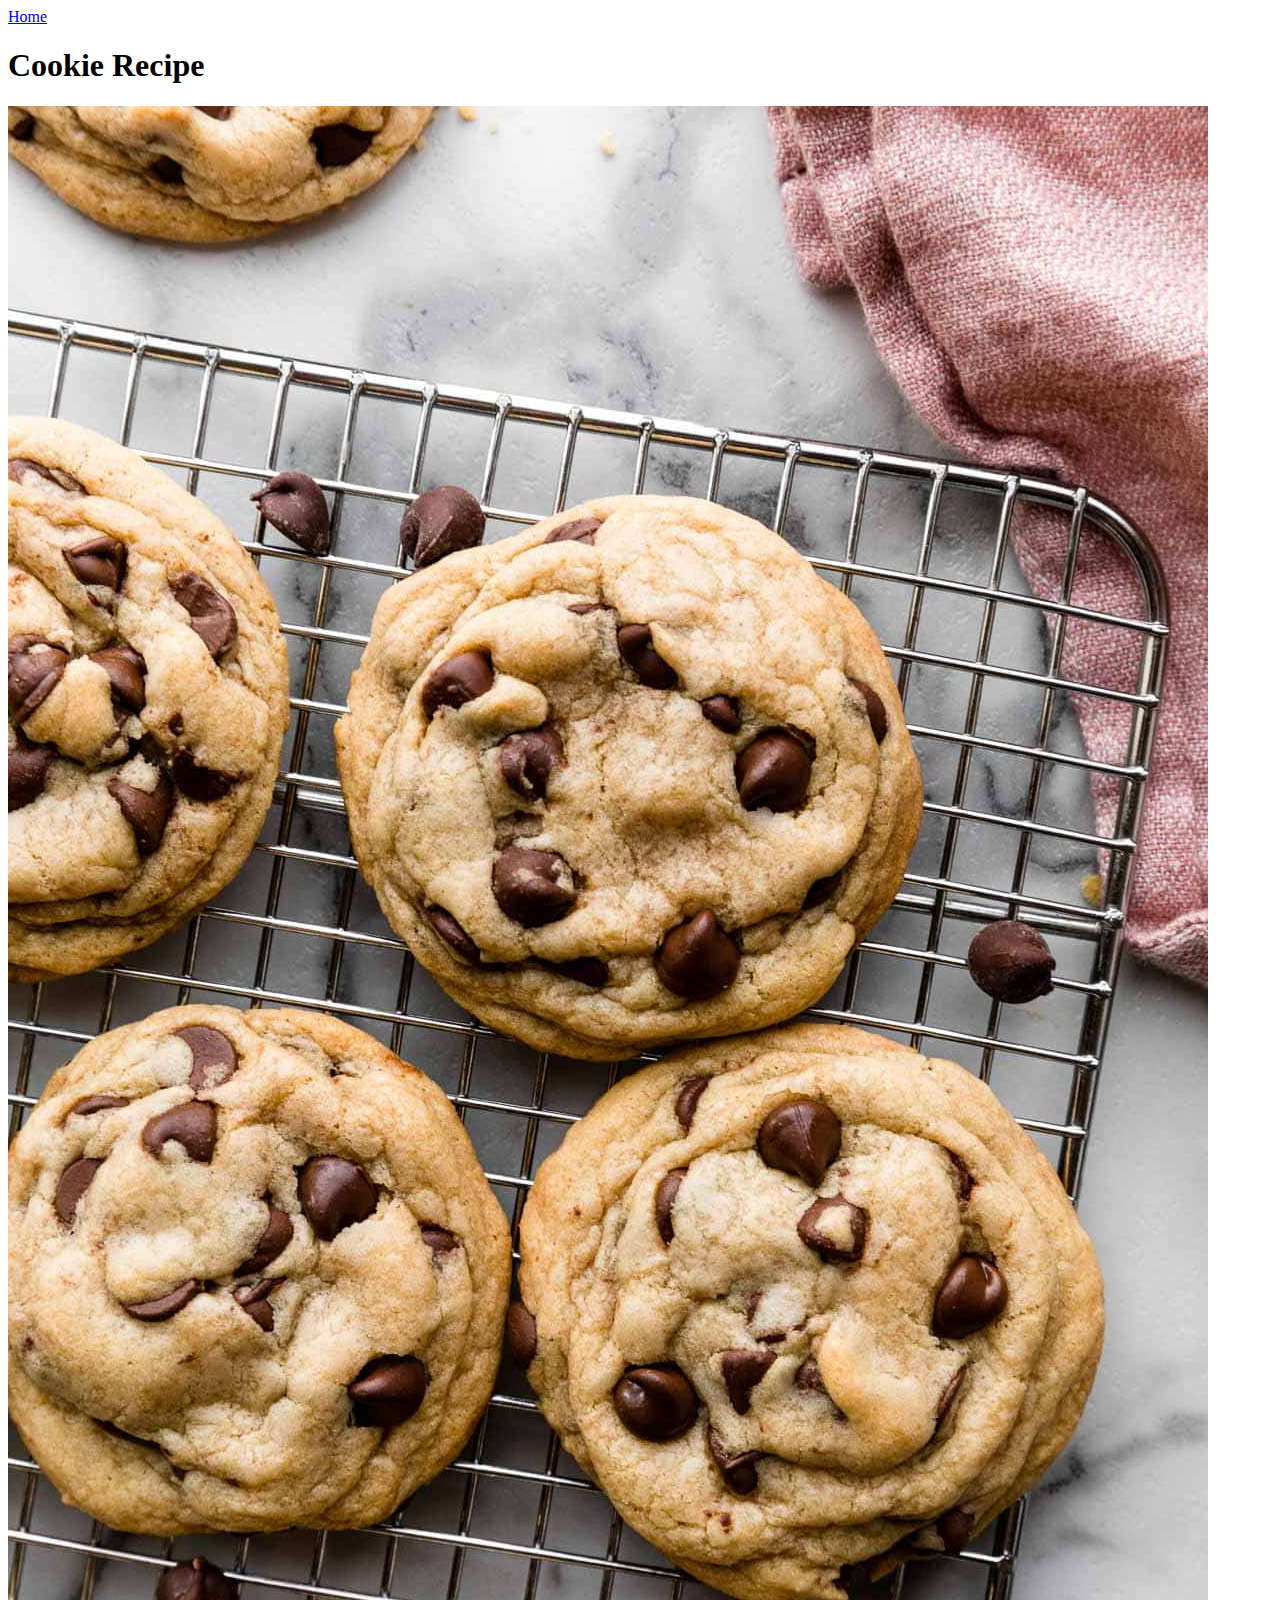
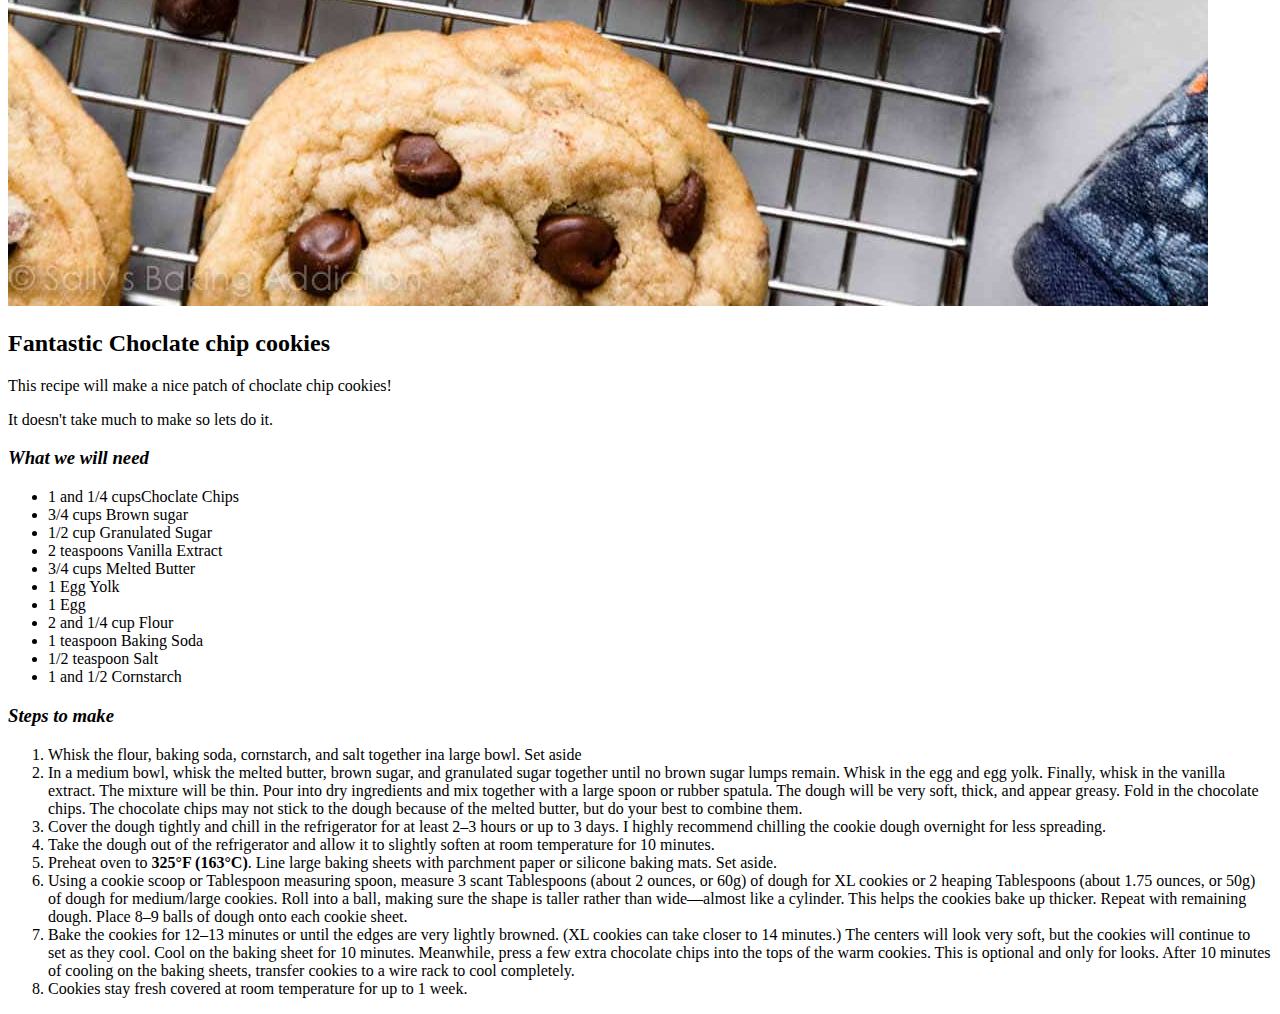
==== recipes/cookies.html @ 42c696fd "Created index.html, added a cookies recipes (cookies.html) and added image of cookies" ====
<!DOCTYPE html>

<html lang="en">
    <head>
        <meta charset="UTF-8">
        <title>Cookies Recipe</title>
    </head>
    <body>
        <a href="../index.html">Home</a>
        
        <h1>Cookie Recipe</h1>
        
        <img src="../images/cookies.jpg" alt="A picture of yummy cookies">

        <h2>Fantastic Choclate chip cookies</h2>

        <p>This recipe will make a nice patch of choclate chip cookies!</p>
        <p>It doesn't take much to make so lets do it.</p>
    
        <h3><em>What we will need</em></h3>
        <ul>
            <li>1 and 1/4 cupsChoclate Chips</li>
            <li>3/4 cups Brown sugar</li>
            <li>1/2 cup Granulated Sugar</li>
            <li>2 teaspoons Vanilla Extract</li>
            <li>3/4 cups Melted Butter</li>
            <li>1 Egg Yolk</li>
            <li>1 Egg</li>
            <li>2 and 1/4 cup Flour</li>
            <li>1 teaspoon Baking Soda</li>
            <li>1/2 teaspoon Salt</li>
            <li>1 and 1/2 Cornstarch</li>
        </ul>
        <h3><em>Steps to make</em></h3>
        <ol>
            <li>Whisk the flour, baking soda, cornstarch, and salt together ina large bowl. Set aside</li>
            <li>In a medium bowl, whisk the melted butter, brown sugar, and granulated sugar together until no brown sugar lumps remain. 
                Whisk in the egg and egg yolk. Finally, whisk in the vanilla extract. The mixture will be thin. 
                Pour into dry ingredients and mix together with a large spoon or rubber spatula. 
                The dough will be very soft, thick, and appear greasy. Fold in the chocolate chips. 
                The chocolate chips may not stick to the dough because of the melted butter, but do your best to combine them. </li>
            <li>Cover the dough tightly and chill in the refrigerator for at least 2–3 hours or up to 3 days. 
                I highly recommend chilling the cookie dough overnight for less spreading.</li>
            <li>Take the dough out of the refrigerator and allow it to slightly soften at room temperature for 10 minutes.</li>
            <li>Preheat oven to <strong>325°F (163°C)</strong>. Line large baking sheets with parchment paper or silicone baking mats. Set aside.</li>
            <li>Using a cookie scoop or Tablespoon measuring spoon, measure 3 scant Tablespoons (about 2 ounces, or 60g) of dough for XL cookies or 
                2 heaping Tablespoons (about 1.75 ounces, or 50g) of dough for medium/large cookies. 
                Roll into a ball, making sure the shape is taller rather than wide—almost like a cylinder. This helps the cookies bake up thicker. 
                Repeat with remaining dough. Place 8–9 balls of dough onto each cookie sheet. </li>
            <li>Bake the cookies for 12–13 minutes or until the edges are very lightly browned. (XL cookies can take closer to 14 minutes.) 
                The centers will look very soft, but the cookies will continue to set as they cool. Cool on the baking sheet for 10 minutes. 
                Meanwhile, press a few extra chocolate chips into the tops of the warm cookies. This is optional and only for looks. 
                After 10 minutes of cooling on the baking sheets, transfer cookies to a wire rack to cool completely. </li>
            <li>Cookies stay fresh covered at room temperature for up to 1 week.</li>
        </ol>
    </body>
</html>
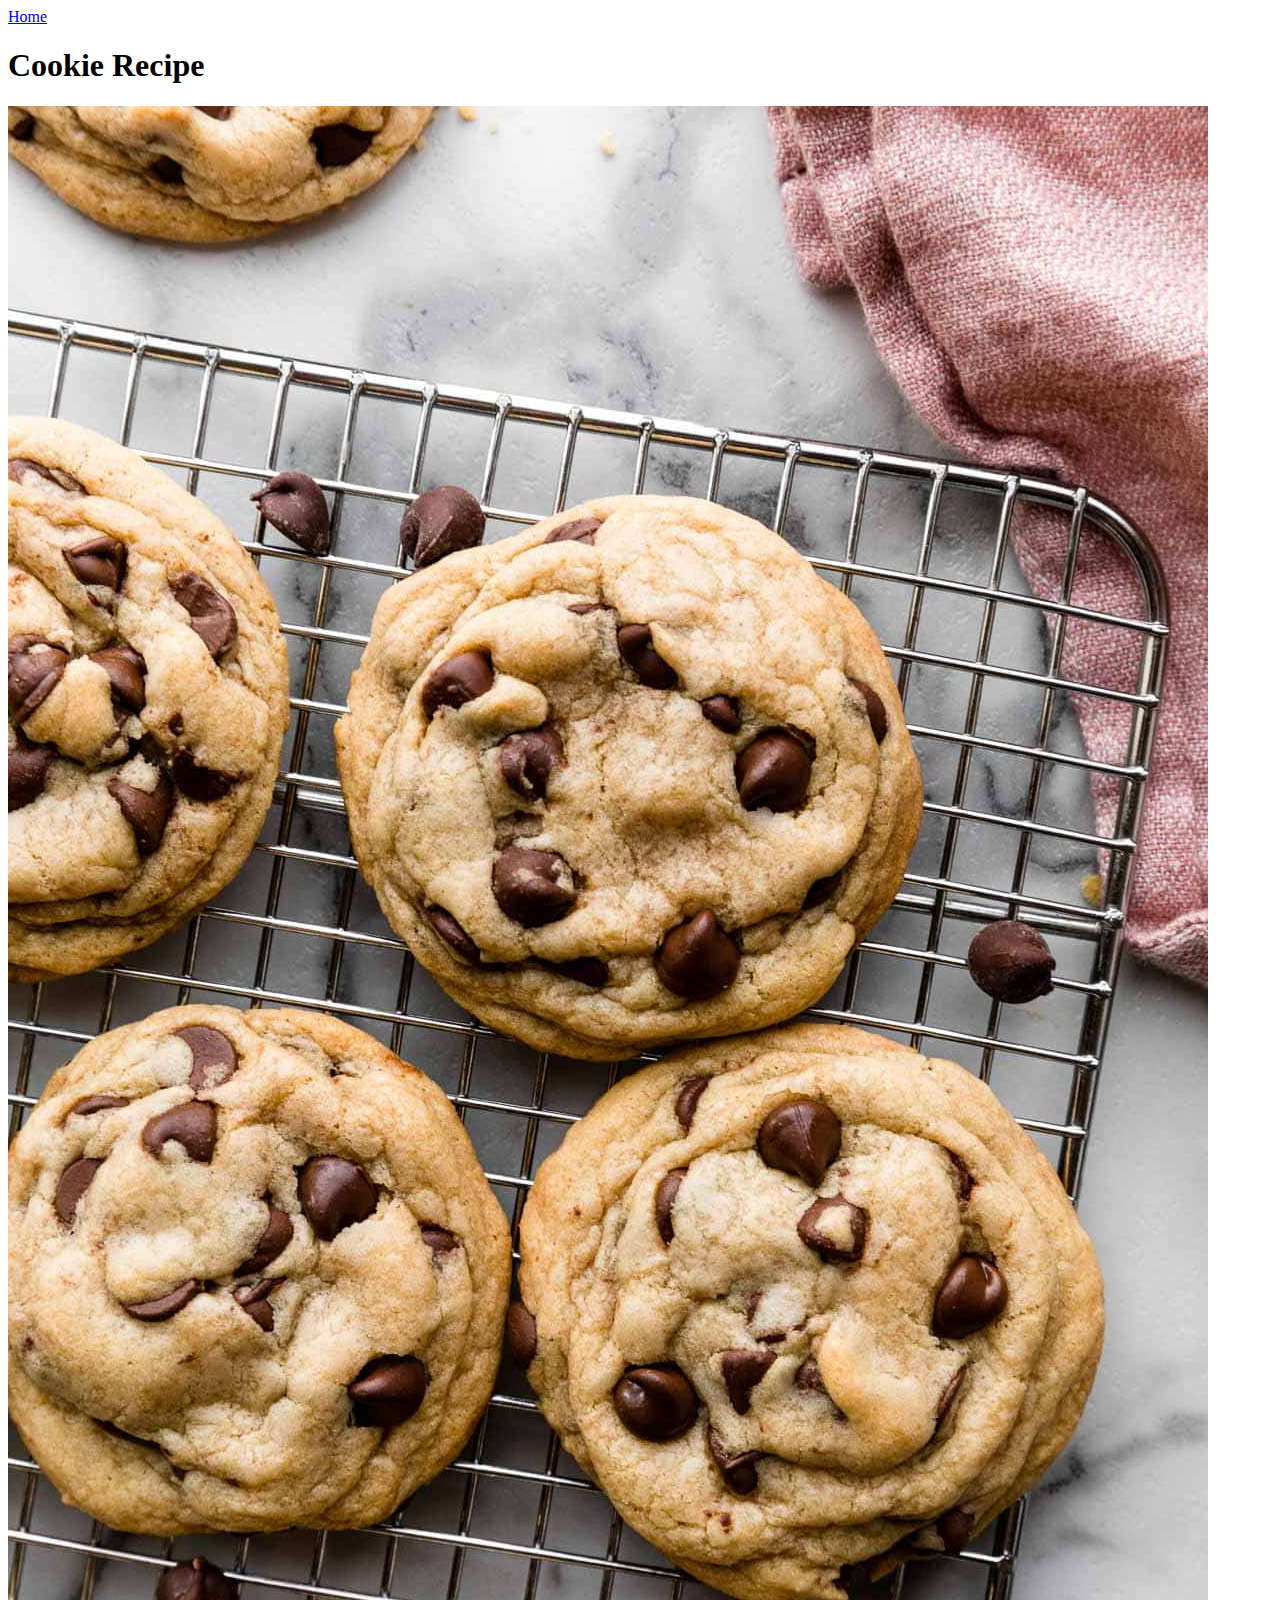
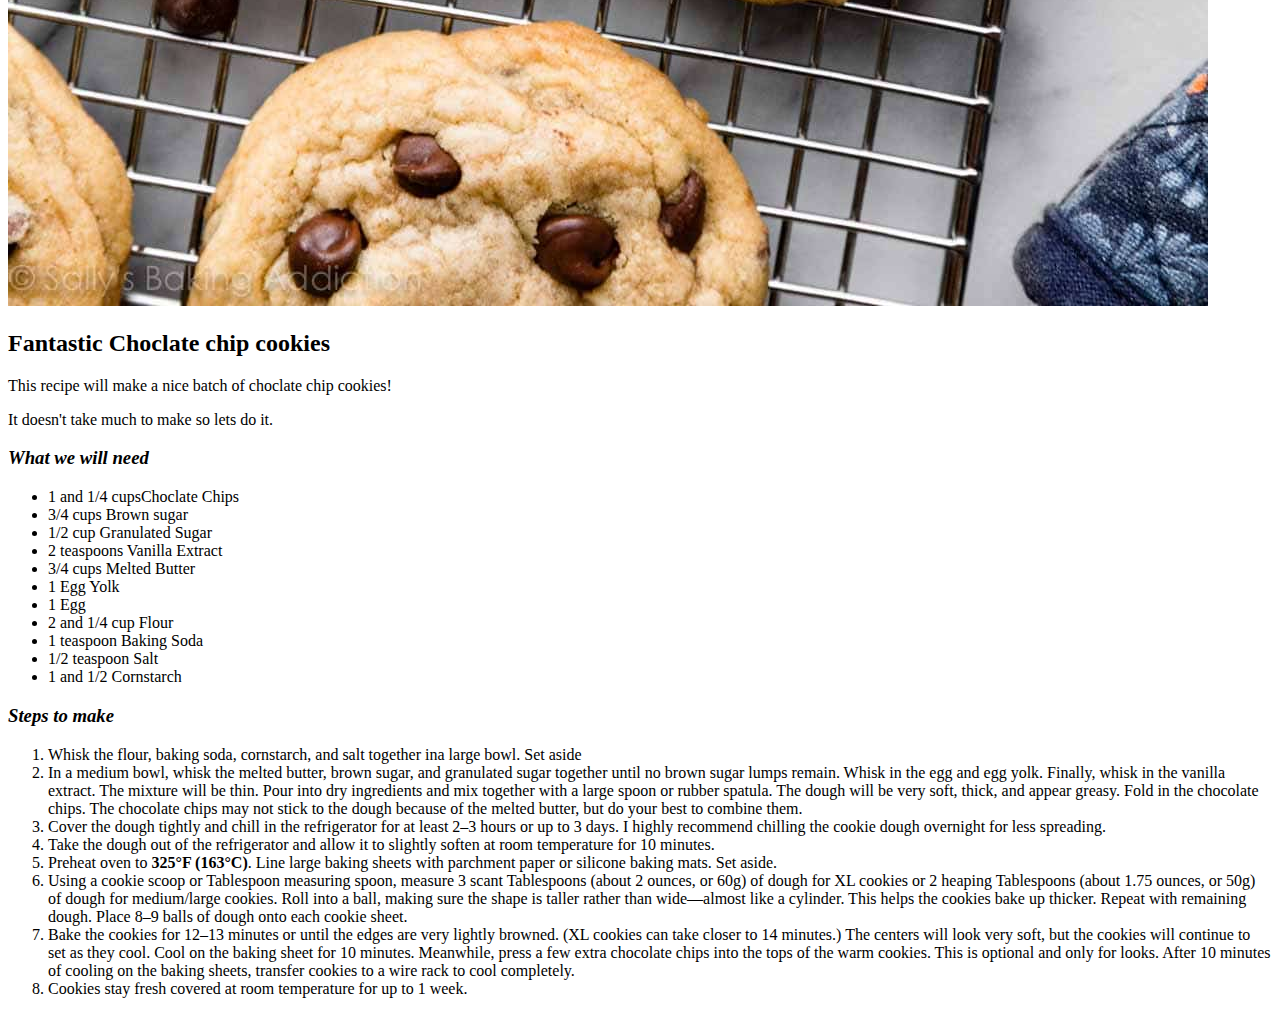
==== commit 3ef46745: "Added orange soda recipe to recipe list" ====
--- a/recipes/cookies.html
+++ b/recipes/cookies.html
@@ -14,7 +14,7 @@
 
         <h2>Fantastic Choclate chip cookies</h2>
 
-        <p>This recipe will make a nice patch of choclate chip cookies!</p>
+        <p>This recipe will make a nice batch of choclate chip cookies!</p>
         <p>It doesn't take much to make so lets do it.</p>
     
         <h3><em>What we will need</em></h3>
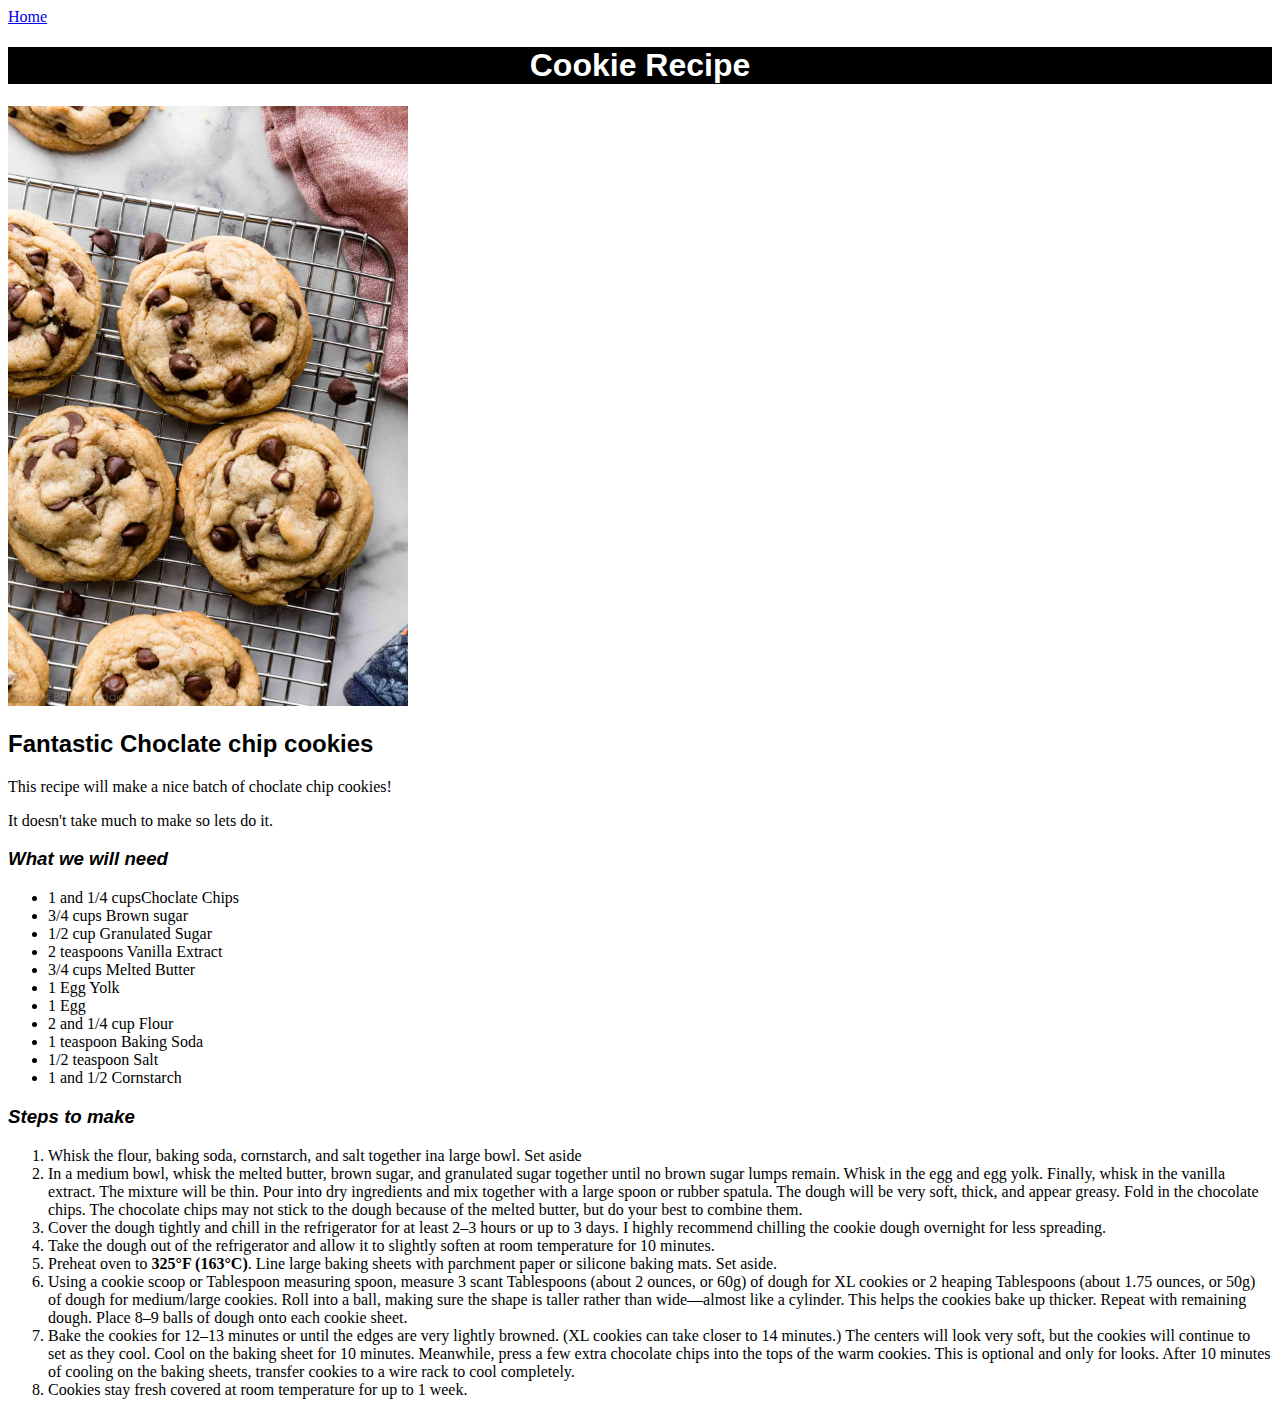
==== commit d1dbea1a: "CSS implementation" ====
--- a/recipes/cookies.html
+++ b/recipes/cookies.html
@@ -4,20 +4,21 @@
     <head>
         <meta charset="UTF-8">
         <title>Cookies Recipe</title>
+        <link rel="stylesheet" href="../stylesheets/recipe-styles.css">
     </head>
     <body>
         <a href="../index.html">Home</a>
         
-        <h1>Cookie Recipe</h1>
+        <h1 class="mainheader">Cookie Recipe</h1>
         
-        <img src="../images/cookies.jpg" alt="A picture of yummy cookies">
+        <img class="cookies-img"src="../images/cookies.jpg" alt="A picture of yummy cookies">
 
-        <h2>Fantastic Choclate chip cookies</h2>
+        <h2 class="headerfont">Fantastic Choclate chip cookies</h2>
 
         <p>This recipe will make a nice batch of choclate chip cookies!</p>
         <p>It doesn't take much to make so lets do it.</p>
     
-        <h3><em>What we will need</em></h3>
+        <h3 class="headerfont"><em>What we will need</em></h3>
         <ul>
             <li>1 and 1/4 cupsChoclate Chips</li>
             <li>3/4 cups Brown sugar</li>
@@ -31,7 +32,7 @@
             <li>1/2 teaspoon Salt</li>
             <li>1 and 1/2 Cornstarch</li>
         </ul>
-        <h3><em>Steps to make</em></h3>
+        <h3 class="headerfont"><em>Steps to make</em></h3>
         <ol>
             <li>Whisk the flour, baking soda, cornstarch, and salt together ina large bowl. Set aside</li>
             <li>In a medium bowl, whisk the melted butter, brown sugar, and granulated sugar together until no brown sugar lumps remain. 
--- a/stylesheets/recipe-styles.css
+++ b/stylesheets/recipe-styles.css
@@ -0,0 +1,20 @@
+.mainheader{
+    background-color:black;
+    color:white;
+    text-align:center;
+}
+
+.cookies-img{
+    height:600px;
+    width:400px;
+}
+
+.headerfont,
+.mainheader{
+   font-family:cursive, "Brush Script MT", sans-serif; 
+}
+
+p,
+li{
+    font-family:serif, "Times New Roman", sans-serif;
+}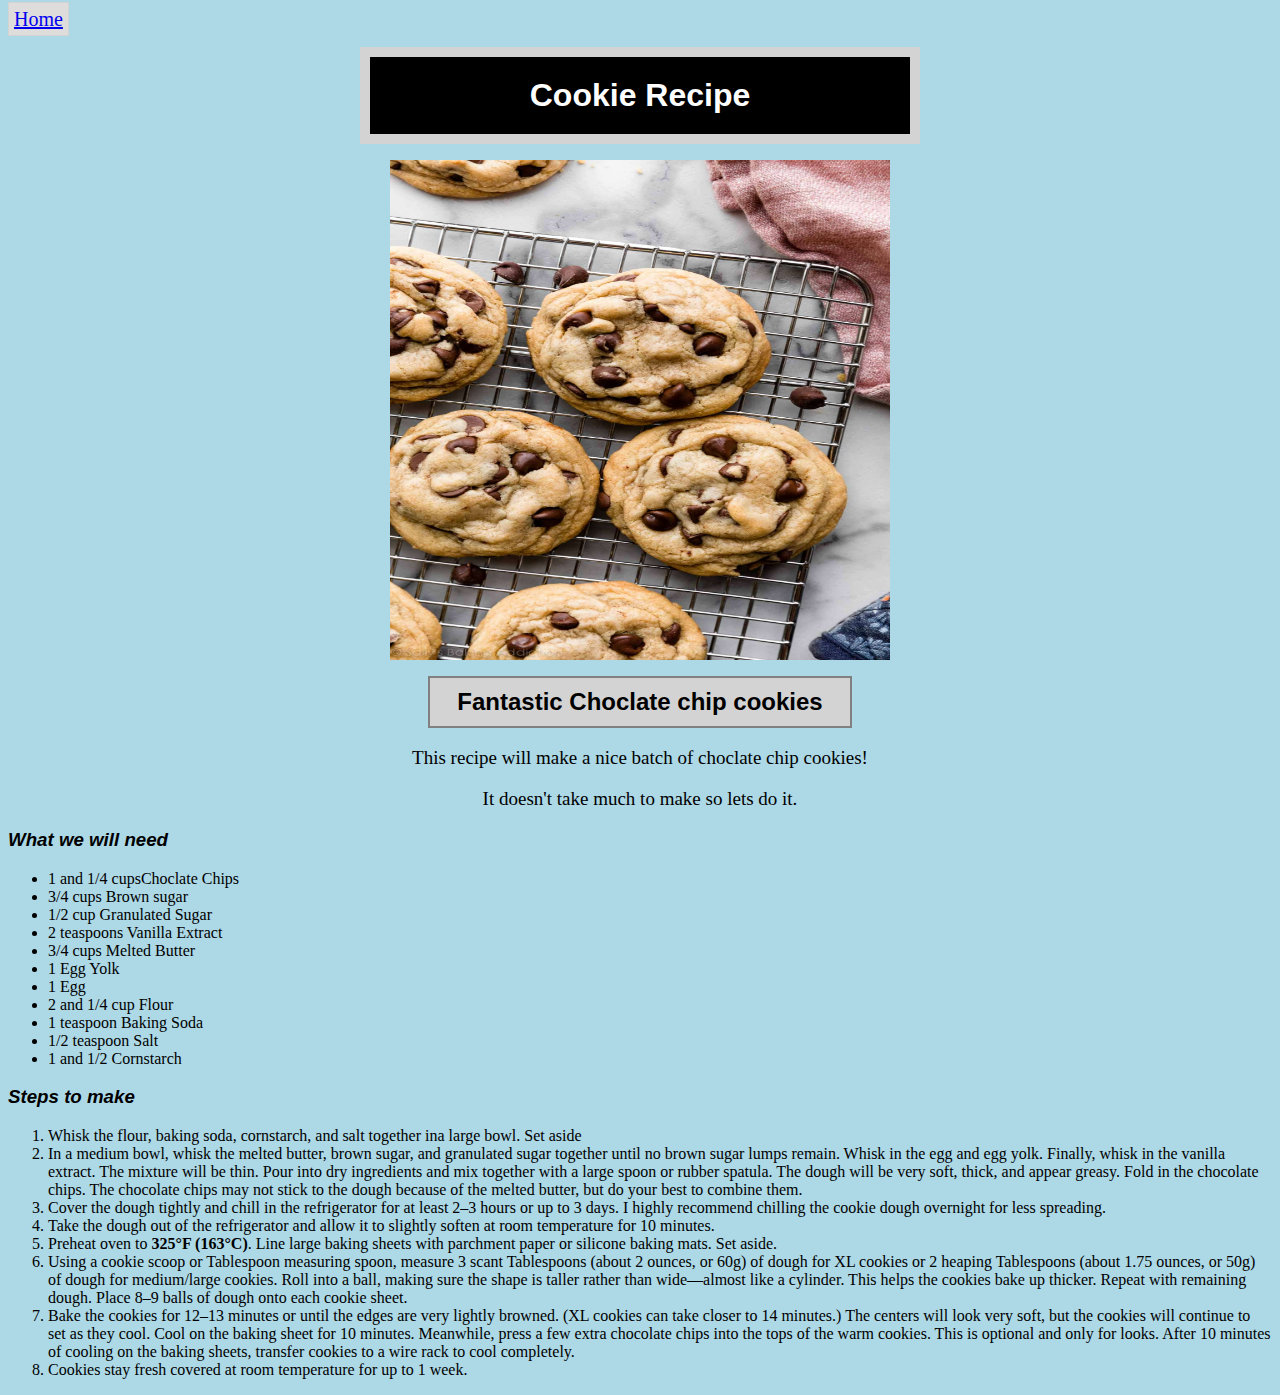
==== commit b4d9392a: "CSS Implementation #2" ====
--- a/recipes/cookies.html
+++ b/recipes/cookies.html
@@ -13,7 +13,7 @@
         
         <img class="cookies-img"src="../images/cookies.jpg" alt="A picture of yummy cookies">
 
-        <h2 class="headerfont">Fantastic Choclate chip cookies</h2>
+        <h2 class="headerfont headerlook">Fantastic Choclate chip cookies</h2>
 
         <p>This recipe will make a nice batch of choclate chip cookies!</p>
         <p>It doesn't take much to make so lets do it.</p>
--- a/stylesheets/recipe-styles.css
+++ b/stylesheets/recipe-styles.css
@@ -2,11 +2,18 @@
     background-color:black;
     color:white;
     text-align:center;
+    width:500px;
+    height:auto;
+    margin: 16px auto;
+    padding:20px;
+    border: 10px solid lightgray;
 }
-
-.cookies-img{
-    height:600px;
-    width:400px;
+/* fixes proportions, image to large without */
+img{
+    display:block;
+    height:500px;
+    width:500px;
+    margin: 16px auto;
 }
 
 .headerfont,
@@ -17,4 +24,30 @@
 p,
 li{
     font-family:serif, "Times New Roman", sans-serif;
+}
+
+body{
+    background-color:lightblue;
+}
+
+a{
+    background-color:rgb(223, 220, 220);
+    padding:5px;
+    font-size:20px;
+    border:1px solid lightgray;
+}
+
+.headerlook{
+    margin: 16px auto;
+    background-color: lightgray;
+    padding: 10px;
+    width:400px;
+    height:auto;
+    text-align:center;
+    border: 2px solid gray;
+}
+
+p{
+    text-align: center;
+    font-size:19px;
 }